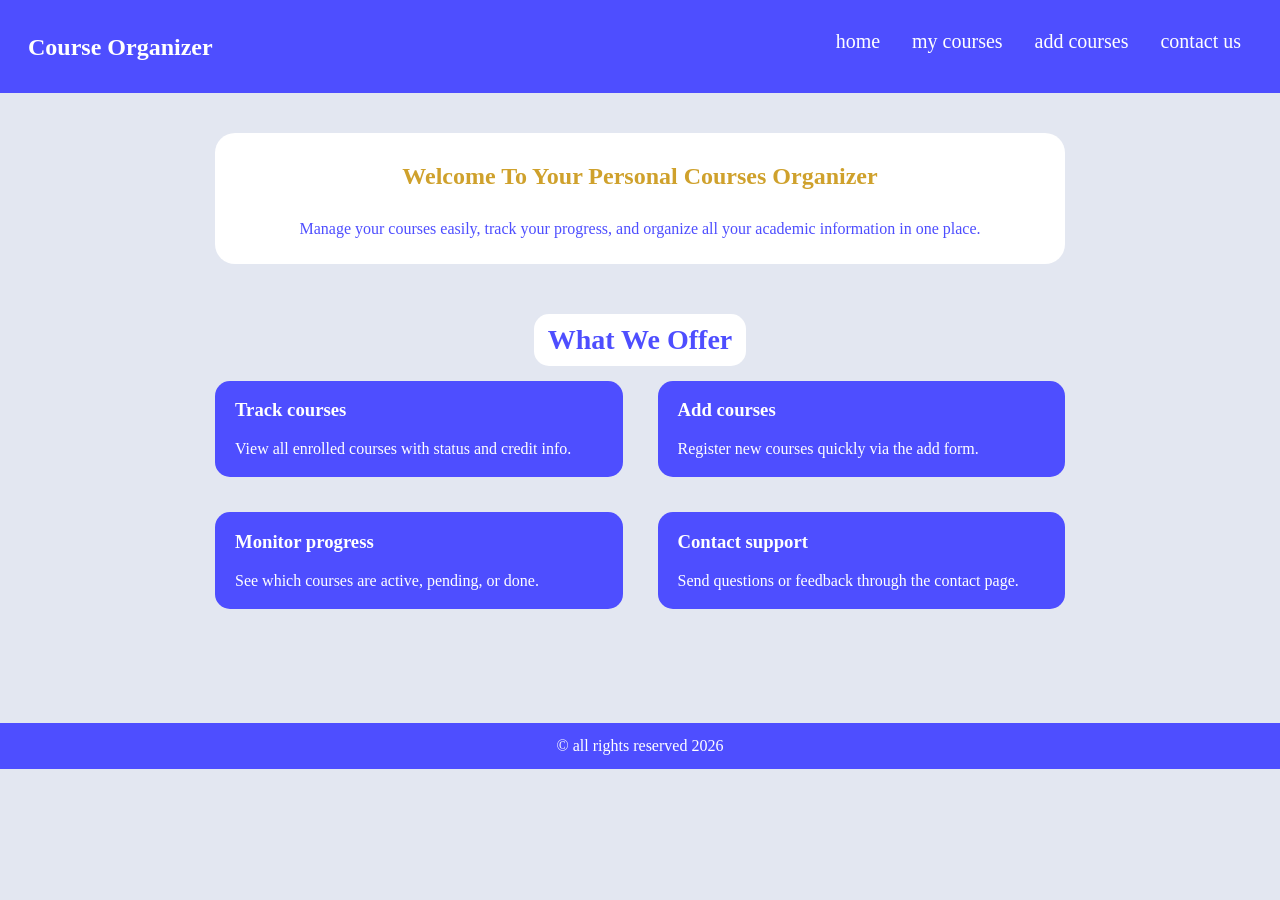
==== index.html @ 40d8cc01 "Add files via upload" ====
<!doctype html>
<html lang="en">
  <head>
    <meta charset="UTF-8" />
    <meta name="viewport" content="width=device-width, initial-scale=1.0" />
    <link rel="stylesheet" href="style.css" />
    <title>Course organiser</title>
  </head>
  <body>
    <header>
      <h2>course organizer</h2>
      <ul>
        <li><a href="index.html">home</a></li>
        <li><a href="courses.html">my courses</a></li>
        <li><a href="add.html">add courses</a></li>
        <li><a href="contact.html">contact us</a></li>
      </ul>
    </header>
    <main>
      <section class="hello">
        <h1>welcome to your personal courses organizer</h1>
        <p>
          Manage your courses easily, track your progress, and organize all your
          academic information in one place.
        </p>
      </section>
      <section class="features">
        <h2 class="feature_title">what we offer</h2>
        <div class="card">
          <h3>Track courses</h3>
          <p>View all enrolled courses with status and credit info.</p>
        </div>

        <div class="card">
          <h3>Add courses</h3>
          <p>Register new courses quickly via the add form.</p>
        </div>

        <div class="card">
          <h3>Monitor progress</h3>
          <p>See which courses are active, pending, or done.</p>
        </div>

        <div class="card">
          <h3>Contact support</h3>
          <p>Send questions or feedback through the contact page.</p>
        </div>
      </section>
    </main>
    <footer class="footer1">
        <p>&copy; all rights reserved 2026</p>
    </footer>
  </body>
</html>
---- style.css ----
body{
    margin: 0px;
    background-color: #e3e7f1;
}
header{
    background-color: #4e4eff;
    color: white;
    padding: 14px 28px 12px 28px;
    display: flex;
    justify-content: space-between;
}
header h2{
    text-transform: capitalize;
}
ul{
    list-style-type: none;
    display: flex;
    gap: 10px;
    flex-wrap: wrap;
}
a{
    text-decoration: none;
    color: white;
    font-size: 20px;
    padding: 11px;
    border-radius: 10px;
    transition: 0.3s;
}
a:hover{
    background-color: #3b3bff;
    border-radius: 15px;
    border: 1px solid white;
    padding: 10px;
    transition: 0.3s;
}
main{
    margin: auto;
    padding: 20px;
    color: white;
    max-width: 850px;
}
.hello{
    text-align: center;
    background-color: white;
    padding: 10px;
    margin-top: 20px;
    margin-bottom: 20px;
    border-radius: 20px;
    transition: 0.3s;
}
.hello:hover{
    transition: 0.3s;
    background-color: whitesmoke;
    outline: 2px solid #cfa12c;
    transform: translate(-3px);
}
.hello h1{
    text-transform: capitalize;
    margin-bottom: 30px;
    color: #cfa12c;
}
.hello p{
    color: #4e4eff;
}
.features{
    display: flex;
    flex-wrap: wrap;
    gap: 35px;
    justify-content: center;
}
.card{
    padding: 0px 0px 3px 20px;
    background-color: #4e4eff;
    border-radius: 15px;
    width: calc((850px - 35px - 40px)/2);
    transition: 0.3s;
}
.card:hover{
    background-color: #3b3bff;
    transition: 0.3s;
    transform: translate(-2px);
}
.features h2{
    font-size: 28px;
    color: #4e4eff;
    width: 25%;
    display: flex;
    flex-wrap: wrap;
    justify-content: center;
    text-transform: capitalize;
    background-color: white;
    border-radius: 15px;
    padding: 10px 0px;
    margin: 30px 196px -20px 196px;
}
.footer1{
    display: flex;
    flex-wrap: wrap;
    background-color: #4e4eff;
    color: white;
    margin-top: 94px;
    height: 46px;
    justify-content: center;
    align-content: center;
}
table{
    width: 100%;
    background-color: white;
    border-spacing: 0px;
    border: none;
    border-radius: 15px;
    overflow: hidden;
    margin: 35px auto;
}
.caption{
    color: white;
    text-transform: uppercase;
    margin: 25px 10px -15px 20px;
}
table th{
    color: #cfa12c;
    text-align: center;
    background-color: #4e4eff;
    padding: 18px 20px;
    text-transform: uppercase;
    font-size: 18px;
}
 table td{
    color: #4e4eff;
    padding: 20px 10px;
    text-align: center;
    border-bottom: 2px solid #eee;
    text-transform: capitalize;
}
table tr{
    transition: 0.3s;
}
table tr:hover{
    background-color: #eee;
    transition: 0.3s;
}

.footer2{
    display: flex;
    flex-wrap: wrap;
    background-color: #4e4eff;
    color: white;
    margin-top: 137px;
    height: 46px;
    justify-content: center;
    align-content: center;
}
.main3{
    background-color: white;
    border-radius: 15px;
    margin: 15px auto;
    width: 500px;
}
.main3 h2{
    color: #4e4eff;
    text-transform: capitalize;
    text-align: center;
    margin-bottom: 0px;
}
label{
   color: #4e4eff;
    display: flex;
    font-size: 20px;
    padding: 15px 0px;
    text-transform: capitalize;
    margin: 0px 0px -4px 5px;
}
.main3 input{
    border-radius: 15px;
    border: 1px solid #cfa12c;
    outline: none;
    width: 100%;
    background-color: #eee;
    height: 35px;
    padding: 2px 0px 2px 5px;
    color: #4e4eff;
    font-size: 16px;
}
textarea{
    width: 100%;
    border-radius: 15px;
    outline: none;
    border: 1px solid #cfa12c;
    height: 80px;
    background-color: #eee;
    padding: 5px 0px 5px 5px;
    color: #4e4eff;
    font-size: 16px;
}
button{
    width: fit-content;
    margin: 20px 0px 0px 180px;
    background-color: #4e4eff;
    color: white;
    padding: 15px 15px;
    outline: none;
    border: 1px solid #cfa12c;
    border-radius: 15px;
    font-size: 20px;
    text-transform: capitalize;
    cursor: pointer;
    transition: 0.3s;
}
button:hover{
    background-color: #3b3bff;
    transition: 0.3s;
    transform: translateY(-2px);
    border: 1px solid #cfa12c;
}
.footer3{
    display: flex;
    flex-wrap: wrap;
    background-color: #4e4eff;
    color: white;
    margin-top: 53px;
    height: 46px;
    justify-content: center;
    align-content: center;
}
.contact-main{
    display: flex;
    border-radius: 15px;
    margin: 30px auto;
}
.info{
    background-color: #4e4eff;
    width: 40%;
    border-radius: 15px 0px 0px 15px;
}
.info h3{
    color: #cfa12c;
    text-transform: capitalize;
    text-align: center;
    padding-top: 70px;
}
.info .title-p{
    text-align: center;
    margin-top: -10px;
}
.details span{
    padding: 0px 0px 0px 20px;

}
.details .item{
    padding: 15px 0px 10px 25px;
    display: flex;

}
.details i{
    padding: 0px 0px 0px 20px;
    color: #cfa12c;
}
.form{
    background-color: white;
    width: 60%;
    border-radius:0px 15px 15px 0px;
    z-index: 10;
}
.form h2{
    color: #4e4eff;
    text-align: center;
}
.form label{
    padding: 15px 0px 15px 20px;
    font-weight: bold;
}
.form input{
    padding: 15px 0px 15px 10px;
    width: 90%;
    background-color: #eee;
    margin: -8px 0px 3px 18px;
    border: 1px solid #cfa12c;
    border-radius: 15px;
    outline: none;
}
.form textarea{
    width: 90%;
    margin: 0px 0px 0px 15px;
    outline: none;      
}
.form .send-btn{
     width: fit-content;
    margin: 7px 0px 10px 190px;
    background-color: #4e4eff;
    color: white;
    padding: 15px 15px;
    outline: none;
    border: 1px solid #cfa12c;
    border-radius: 15px;
    font-size: 20px;
    text-transform: capitalize;
    cursor: pointer;
    transition: 0.3s;
}
.form .send-btn:hover{
    background-color: #3b3bff;
    transition: 0.3s;
    transform: translateY(-2px);
    border: 1px solid #cfa12c;    
}
.footer4{
    display: flex;
    flex-wrap: wrap;
    background-color: #4e4eff;
    color: white;
    margin-top: 107px;
    height: 46px;
    justify-content: center;
    align-content: center;
}
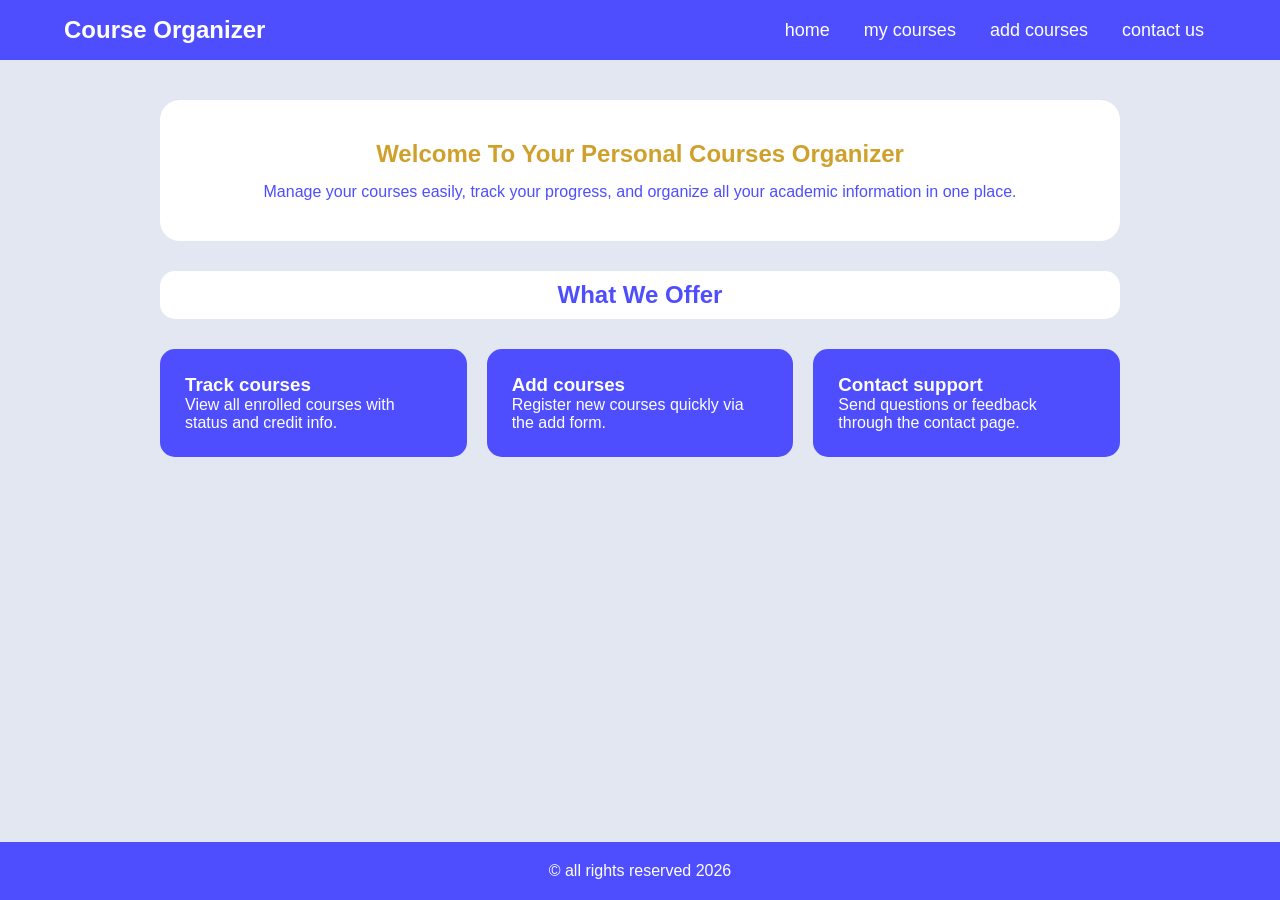
==== commit e66693d7: "Update index.html" ====
--- a/index.html
+++ b/index.html
@@ -37,11 +37,6 @@
         </div>
 
         <div class="card">
-          <h3>Monitor progress</h3>
-          <p>See which courses are active, pending, or done.</p>
-        </div>
-
-        <div class="card">
           <h3>Contact support</h3>
           <p>Send questions or feedback through the contact page.</p>
         </div>
--- a/style.css
+++ b/style.css
@@ -1,315 +1,254 @@
-body{
-    margin: 0px;
+/* --- Global Resets & Sticky Footer Setup --- */
+* {
+    box-sizing: border-box;
+    margin: 0;
+    padding: 0;
+}
+
+html, body {
+    height: 100%;
+}
+
+body {
     background-color: #e3e7f1;
-}
-header{
-    background-color: #4e4eff;
-    color: white;
-    padding: 14px 28px 12px 28px;
+    font-family: 'Segoe UI', Tahoma, Geneva, Verdana, sans-serif;
+    display: flex;
+    flex-direction: column;
+    min-height: 100vh; /* Forces body to be at least screen height */
+}
+
+/* --- Header & Navigation --- */
+header {
+    background-color: #4e4eff;
+    color: white;
+    padding: 1rem 5%;
     display: flex;
     justify-content: space-between;
-}
-header h2{
+    align-items: center;
+    flex-wrap: wrap;
+}
+
+header h2 {
     text-transform: capitalize;
 }
-ul{
+
+ul {
     list-style-type: none;
     display: flex;
     gap: 10px;
     flex-wrap: wrap;
-}
-a{
+    justify-content: flex-end;
+}
+
+a {
     text-decoration: none;
     color: white;
-    font-size: 20px;
-    padding: 11px;
+    font-size: 18px;
+    padding: 8px 12px;
     border-radius: 10px;
     transition: 0.3s;
 }
-a:hover{
+
+a:hover {
     background-color: #3b3bff;
-    border-radius: 15px;
-    border: 1px solid white;
+    outline: 1px solid white;
+}
+
+/* --- Main Content (The "Sticky" Part) --- */
+main {
+    flex: 1; /* Pushes the footer down by taking up all available space */
+    margin: 20px auto;
+    padding: 20px;
+    max-width: 1000px;
+    width: 95%;
+}
+
+/* --- Home Page Styles --- */
+.hello {
+    text-align: center;
+    background-color: white;
+    padding: 40px 20px;
+    margin-bottom: 30px;
+    border-radius: 20px;
+    transition: 0.3s;
+}
+
+.hello h1 {
+    text-transform: capitalize;
+    margin-bottom: 15px;
+    color: #cfa12c;
+}
+
+.hello p {
+    color: #4e4eff;
+}
+
+.features {
+    display: flex;
+    flex-wrap: wrap;
+    gap: 20px;
+    justify-content: center;
+}
+
+.feature_title {
+    width: 100%;
+    text-align: center;
+    color: #4e4eff;
+    background: white;
     padding: 10px;
-    transition: 0.3s;
-}
-main{
-    margin: auto;
+    border-radius: 15px;
+    text-transform: capitalize;
+    margin-bottom: 10px;
+}
+
+.card {
+    padding: 25px;
+    background-color: #4e4eff;
+    color: white;
+    border-radius: 15px;
+    flex: 1 1 300px; /* Adapts automatically to 1, 2, or 3 cards */
+    max-width: 450px;
+    transition: 0.3s;
+}
+
+.card:hover {
+    background-color: #3b3bff;
+    transform: translateY(-5px);
+}
+
+/* --- Table Styles --- */
+.tablee {
+    width: 100%;
+    overflow-x: auto;
+    margin-top: 20px;
+}
+
+table {
+    width: 100%;
+    background-color: white;
+    border-collapse: collapse;
+    border-radius: 15px;
+    overflow: hidden;
+    min-width: 600px;
+}
+
+table th {
+    color: #cfa12c;
+    background-color: #4e4eff;
+    padding: 15px;
+}
+
+table td {
+    color: #4e4eff;
+    padding: 15px;
+    text-align: center;
+    border-bottom: 1px solid #eee;
+}
+
+/* --- Form & Add Course --- */
+.main3 {
+    background-color: white;
+    border-radius: 15px;
+    padding: 30px;
+    max-width: 600px;
+    margin: 20px auto;
+}
+
+label {
+    color: #4e4eff;
+    display: block;
+    font-weight: bold;
+    margin: 15px 0 5px;
+}
+
+input, textarea {
+    width: 100%;
+    padding: 12px;
+    border: 1px solid #cfa12c;
+    border-radius: 10px;
+    background: #eee;
+    font-size: 16px;
+    outline: none;
+}
+
+button {
+    background-color: #4e4eff;
+    color: white;
+    padding: 12px 30px;
+    border: 1px solid #cfa12c;
+    border-radius: 15px;
+    cursor: pointer;
+    transition: 0.3s;
+}
+
+button:hover {
+    background-color: #3b3bff;
+}
+
+.but3, .but4 {
+    display: flex;
+    justify-content: center;
+    margin-top: 20px;
+}
+
+/* --- Contact Page --- */
+.contact-main {
+    display: flex;
+    flex-wrap: wrap;
+    background: white;
+    border-radius: 15px;
+    overflow: hidden;
+}
+
+.info {
+    background-color: #4e4eff;
+    color: white;
+    padding: 40px;
+    flex: 1 1 300px;
+}
+
+.details .item {
+    display: flex;
+    align-items: center;
+    margin: 20px 0;
+}
+
+.details i {
+    color: #cfa12c;
+    margin-right: 15px;
+}
+
+.form {
+    padding: 40px;
+    flex: 1 1 400px;
+}
+
+/* --- Uniform Footer --- */
+footer, .footer1, .footer2, .footer3, .footer4 {
+    background-color: #4e4eff;
+    color: white;
+    text-align: center;
     padding: 20px;
-    color: white;
-    max-width: 850px;
-}
-.hello{
-    text-align: center;
-    background-color: white;
-    padding: 10px;
-    margin-top: 20px;
-    margin-bottom: 20px;
-    border-radius: 20px;
-    transition: 0.3s;
-}
-.hello:hover{
-    transition: 0.3s;
-    background-color: whitesmoke;
-    outline: 2px solid #cfa12c;
-    transform: translate(-3px);
-}
-.hello h1{
-    text-transform: capitalize;
-    margin-bottom: 30px;
-    color: #cfa12c;
-}
-.hello p{
-    color: #4e4eff;
-}
-.features{
-    display: flex;
-    flex-wrap: wrap;
-    gap: 35px;
-    justify-content: center;
-}
-.card{
-    padding: 0px 0px 3px 20px;
-    background-color: #4e4eff;
-    border-radius: 15px;
-    width: calc((850px - 35px - 40px)/2);
-    transition: 0.3s;
-}
-.card:hover{
-    background-color: #3b3bff;
-    transition: 0.3s;
-    transform: translate(-2px);
-}
-.features h2{
-    font-size: 28px;
-    color: #4e4eff;
-    width: 25%;
-    display: flex;
-    flex-wrap: wrap;
-    justify-content: center;
-    text-transform: capitalize;
-    background-color: white;
-    border-radius: 15px;
-    padding: 10px 0px;
-    margin: 30px 196px -20px 196px;
-}
-.footer1{
-    display: flex;
-    flex-wrap: wrap;
-    background-color: #4e4eff;
-    color: white;
-    margin-top: 94px;
-    height: 46px;
-    justify-content: center;
-    align-content: center;
-}
-table{
-    width: 100%;
-    background-color: white;
-    border-spacing: 0px;
-    border: none;
-    border-radius: 15px;
-    overflow: hidden;
-    margin: 35px auto;
-}
-.caption{
-    color: white;
-    text-transform: uppercase;
-    margin: 25px 10px -15px 20px;
-}
-table th{
-    color: #cfa12c;
-    text-align: center;
-    background-color: #4e4eff;
-    padding: 18px 20px;
-    text-transform: uppercase;
-    font-size: 18px;
-}
- table td{
-    color: #4e4eff;
-    padding: 20px 10px;
-    text-align: center;
-    border-bottom: 2px solid #eee;
-    text-transform: capitalize;
-}
-table tr{
-    transition: 0.3s;
-}
-table tr:hover{
-    background-color: #eee;
-    transition: 0.3s;
-}
-
-.footer2{
-    display: flex;
-    flex-wrap: wrap;
-    background-color: #4e4eff;
-    color: white;
-    margin-top: 137px;
-    height: 46px;
-    justify-content: center;
-    align-content: center;
-}
-.main3{
-    background-color: white;
-    border-radius: 15px;
-    margin: 15px auto;
-    width: 500px;
-}
-.main3 h2{
-    color: #4e4eff;
-    text-transform: capitalize;
-    text-align: center;
-    margin-bottom: 0px;
-}
-label{
-   color: #4e4eff;
-    display: flex;
-    font-size: 20px;
-    padding: 15px 0px;
-    text-transform: capitalize;
-    margin: 0px 0px -4px 5px;
-}
-.main3 input{
-    border-radius: 15px;
-    border: 1px solid #cfa12c;
-    outline: none;
-    width: 100%;
-    background-color: #eee;
-    height: 35px;
-    padding: 2px 0px 2px 5px;
-    color: #4e4eff;
-    font-size: 16px;
-}
-textarea{
-    width: 100%;
-    border-radius: 15px;
-    outline: none;
-    border: 1px solid #cfa12c;
-    height: 80px;
-    background-color: #eee;
-    padding: 5px 0px 5px 5px;
-    color: #4e4eff;
-    font-size: 16px;
-}
-button{
-    width: fit-content;
-    margin: 20px 0px 0px 180px;
-    background-color: #4e4eff;
-    color: white;
-    padding: 15px 15px;
-    outline: none;
-    border: 1px solid #cfa12c;
-    border-radius: 15px;
-    font-size: 20px;
-    text-transform: capitalize;
-    cursor: pointer;
-    transition: 0.3s;
-}
-button:hover{
-    background-color: #3b3bff;
-    transition: 0.3s;
-    transform: translateY(-2px);
-    border: 1px solid #cfa12c;
-}
-.footer3{
-    display: flex;
-    flex-wrap: wrap;
-    background-color: #4e4eff;
-    color: white;
-    margin-top: 53px;
-    height: 46px;
-    justify-content: center;
-    align-content: center;
-}
-.contact-main{
-    display: flex;
-    border-radius: 15px;
-    margin: 30px auto;
-}
-.info{
-    background-color: #4e4eff;
-    width: 40%;
-    border-radius: 15px 0px 0px 15px;
-}
-.info h3{
-    color: #cfa12c;
-    text-transform: capitalize;
-    text-align: center;
-    padding-top: 70px;
-}
-.info .title-p{
-    text-align: center;
-    margin-top: -10px;
-}
-.details span{
-    padding: 0px 0px 0px 20px;
-
-}
-.details .item{
-    padding: 15px 0px 10px 25px;
-    display: flex;
-
-}
-.details i{
-    padding: 0px 0px 0px 20px;
-    color: #cfa12c;
-}
-.form{
-    background-color: white;
-    width: 60%;
-    border-radius:0px 15px 15px 0px;
-    z-index: 10;
-}
-.form h2{
-    color: #4e4eff;
-    text-align: center;
-}
-.form label{
-    padding: 15px 0px 15px 20px;
-    font-weight: bold;
-}
-.form input{
-    padding: 15px 0px 15px 10px;
-    width: 90%;
-    background-color: #eee;
-    margin: -8px 0px 3px 18px;
-    border: 1px solid #cfa12c;
-    border-radius: 15px;
-    outline: none;
-}
-.form textarea{
-    width: 90%;
-    margin: 0px 0px 0px 15px;
-    outline: none;      
-}
-.form .send-btn{
-     width: fit-content;
-    margin: 7px 0px 10px 190px;
-    background-color: #4e4eff;
-    color: white;
-    padding: 15px 15px;
-    outline: none;
-    border: 1px solid #cfa12c;
-    border-radius: 15px;
-    font-size: 20px;
-    text-transform: capitalize;
-    cursor: pointer;
-    transition: 0.3s;
-}
-.form .send-btn:hover{
-    background-color: #3b3bff;
-    transition: 0.3s;
-    transform: translateY(-2px);
-    border: 1px solid #cfa12c;    
-}
-.footer4{
-    display: flex;
-    flex-wrap: wrap;
-    background-color: #4e4eff;
-    color: white;
-    margin-top: 107px;
-    height: 46px;
-    justify-content: center;
-    align-content: center;
-}
+    width: 100%;
+}
+
+/* --- Responsive Media Queries --- */
+@media (max-width: 768px) {
+    header {
+        flex-direction: column;
+        text-align: center;
+    }
+
+    header ul {
+        margin-top: 15px;
+        justify-content: center;
+    }
+
+    .info, .form {
+        padding: 25px;
+    }
+    
+    .card {
+        max-width: 100%;
+    }
+}
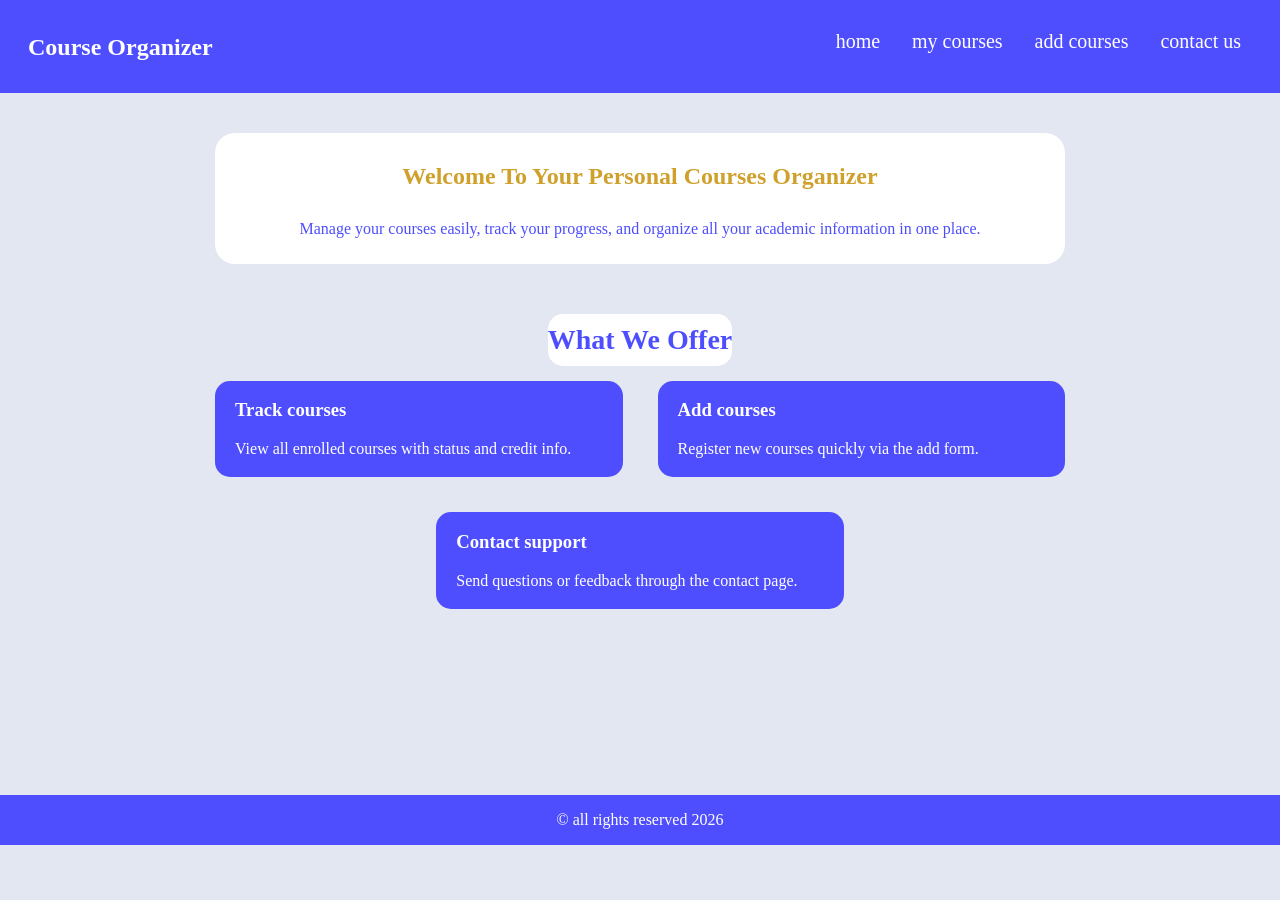
==== commit 9a193046: "Update index.html" ====
--- a/index.html
+++ b/index.html
@@ -4,7 +4,7 @@
     <meta charset="UTF-8" />
     <meta name="viewport" content="width=device-width, initial-scale=1.0" />
     <link rel="stylesheet" href="style.css" />
-    <title>Course organiser</title>
+    <title>Course organizer</title>
   </head>
   <body>
     <header>
--- a/style.css
+++ b/style.css
@@ -1,254 +1,385 @@
-/* --- Global Resets & Sticky Footer Setup --- */
-* {
-    box-sizing: border-box;
-    margin: 0;
-    padding: 0;
-}
+body{
+    margin: 0px;
+    background-color: #e3e7f1;
+}
+header{
+    background-color: #4e4eff;
+    color: white;
+    padding: 14px 28px 12px 28px;
+    display: flex;
+    justify-content: space-between;
+}
+@media (max-width: 768px){
+    header{
 
-html, body {
-    height: 100%;
-}
-
-body {
-    background-color: #e3e7f1;
-    font-family: 'Segoe UI', Tahoma, Geneva, Verdana, sans-serif;
-    display: flex;
-    flex-direction: column;
-    min-height: 100vh; /* Forces body to be at least screen height */
-}
-
-/* --- Header & Navigation --- */
-header {
-    background-color: #4e4eff;
-    color: white;
-    padding: 1rem 5%;
-    display: flex;
-    justify-content: space-between;
-    align-items: center;
-    flex-wrap: wrap;
-}
-
-header h2 {
-    text-transform: capitalize;
-}
-
-ul {
+    }
+}
+header h2{
+    text-transform: capitalize;
+}
+ul{
     list-style-type: none;
     display: flex;
     gap: 10px;
     flex-wrap: wrap;
-    justify-content: flex-end;
-}
-
-a {
+}
+a{
     text-decoration: none;
     color: white;
-    font-size: 18px;
-    padding: 8px 12px;
+    font-size: 20px;
+    padding: 11px;
     border-radius: 10px;
     transition: 0.3s;
 }
-
-a:hover {
+a:hover{
     background-color: #3b3bff;
-    outline: 1px solid white;
-}
-
-/* --- Main Content (The "Sticky" Part) --- */
-main {
-    flex: 1; /* Pushes the footer down by taking up all available space */
-    margin: 20px auto;
+    border-radius: 15px;
+    border: 1px solid white;
+    padding: 10px;
+    transition: 0.3s;
+}
+main{
+    margin: auto;
     padding: 20px;
-    max-width: 1000px;
-    width: 95%;
-}
-
-/* --- Home Page Styles --- */
-.hello {
+    color: white;
+    max-width: 850px;
+}
+.hello{
     text-align: center;
     background-color: white;
-    padding: 40px 20px;
+    padding: 10px;
+    margin-top: 20px;
+    margin-bottom: 20px;
+    border-radius: 20px;
+    transition: 0.3s;
+}
+.hello:hover{
+    transition: 0.3s;
+    background-color: whitesmoke;
+    outline: 2px solid #cfa12c;
+    transform: translate(-3px);
+}
+.hello h1{
+    text-transform: capitalize;
     margin-bottom: 30px;
-    border-radius: 20px;
-    transition: 0.3s;
-}
-
-.hello h1 {
-    text-transform: capitalize;
-    margin-bottom: 15px;
     color: #cfa12c;
 }
-
-.hello p {
-    color: #4e4eff;
-}
-
-.features {
-    display: flex;
-    flex-wrap: wrap;
-    gap: 20px;
-    justify-content: center;
-}
-
-.feature_title {
-    width: 100%;
-    text-align: center;
-    color: #4e4eff;
-    background: white;
-    padding: 10px;
-    border-radius: 15px;
-    text-transform: capitalize;
-    margin-bottom: 10px;
-}
-
-.card {
-    padding: 25px;
-    background-color: #4e4eff;
-    color: white;
-    border-radius: 15px;
-    flex: 1 1 300px; /* Adapts automatically to 1, 2, or 3 cards */
-    max-width: 450px;
-    transition: 0.3s;
-}
-
-.card:hover {
+.hello p{
+    color: #4e4eff;
+}
+.features{
+    display: flex;
+    flex-wrap: wrap;
+    gap: 35px;
+    justify-content: center;
+}
+.card{
+    padding: 0px 0px 3px 20px;
+    background-color: #4e4eff;
+    border-radius: 15px;
+    width: calc((850px - 35px - 40px)/2);
+    transition: 0.3s;
+}
+.card:hover{
     background-color: #3b3bff;
-    transform: translateY(-5px);
-}
-
-/* --- Table Styles --- */
-.tablee {
-    width: 100%;
-    overflow-x: auto;
-    margin-top: 20px;
-}
-
-table {
+    transition: 0.3s;
+    transform: translate(-2px);
+}
+.features h2{
+    font-size: 28px;
+    color: #4e4eff;
+    width: fit-content;
+    display: flex;
+    flex-wrap: wrap;
+    justify-content: center;
+    text-transform: capitalize;
+    background-color: white;
+    border-radius: 15px;
+    padding: 10px 0px;
+    margin: 30px 196px -20px 196px;
+    white-space: nowrap;
+}
+.footer1{
+    display: flex;
+    flex-wrap: wrap;
+    background-color: #4e4eff;
+    color: white;
+    margin-top: 13%;
+    justify-content: center;
+    align-content: center;
+}
+table{
     width: 100%;
     background-color: white;
-    border-collapse: collapse;
+    border-spacing: 0px;
+    border: none;
     border-radius: 15px;
     overflow: hidden;
-    min-width: 600px;
+    margin: 35px auto;
+}
+.caption{
+    color: white;
+    text-transform: uppercase;
+    margin: 25px 10px -15px 20px;
+}
+table th{
+    color: #cfa12c;
+    text-align: center;
+    background-color: #4e4eff;
+    padding: 18px 20px;
+    text-transform: uppercase;
+    font-size: 18px;
+}
+ table td{
+    color: #4e4eff;
+    padding: 20px 10px;
+    text-align: center;
+    border-bottom: 2px solid #eee;
+    text-transform: capitalize;
+}
+table tr{
+    transition: 0.3s;
+}
+table tr:hover{
+    background-color: #eee;
+    transition: 0.3s;
 }
 
-table th {
+.footer2{
+    display: flex;
+    flex-wrap: wrap;
+    background-color: #4e4eff;
+    color: white;
+    margin-top: 16%;
+    /* height: 46px; */
+    justify-content: center;
+    align-content: center;
+}
+.main3{
+  background-color: white;
+    border-radius: 15px;
+    margin: 5% auto;
+    width: 500px;
+    max-width: 58%;
+}
+.main3 h2{
+    color: #4e4eff;
+    text-transform: capitalize;
+    text-align: center;
+    margin-bottom: 0px;
+}
+label{
+   color: #4e4eff;
+    display: flex;
+    font-size: 20px;
+    padding: 15px 0px;
+    text-transform: capitalize;
+    margin: 0px 0px -4px 5px;
+}
+.main3 input{
+    border-radius: 15px;
+    border: 1px solid #cfa12c;
+    outline: none;
+    width: 100%;
+    background-color: #eee;
+    height: 35px;
+    padding: 2px 0px 2px 5px;
+    color: #4e4eff;
+    font-size: 16px;
+}
+textarea{
+    width: 100%;
+    border-radius: 15px;
+    outline: none;
+    border: 1px solid #cfa12c;
+    height: 80px;
+    background-color: #eee;
+    padding: 5px 0px 5px 5px;
+    color: #4e4eff;
+    font-size: 16px;
+}
+button{
+    width: fit-content;
+    background-color: #4e4eff;
+    color: white;
+    padding: 15px 15px;
+    outline: none;
+    border: 1px solid #cfa12c;
+    border-radius: 15px;
+    font-size: 20px;
+    text-transform: capitalize;
+    cursor: pointer;
+    transition: 0.3s;
+}
+button:hover{
+    background-color: #3b3bff;
+    transition: 0.3s;
+    transform: translateY(-2px);
+    border: 1px solid #cfa12c;
+}
+.footer3{
+    display: flex;
+    flex-wrap: wrap;
+    background-color: #4e4eff;
+    color: white;
+    margin-top: 6%;
+    justify-content: center;
+    align-content: center;
+}
+.contact-main{
+    display: flex;
+    border-radius: 15px;
+    margin: 5% auto;
+}
+.info{
+    background-color: #4e4eff;
+    width: 40%;
+    border-radius: 15px 0px 0px 15px;
+}
+.info h3{
     color: #cfa12c;
-    background-color: #4e4eff;
-    padding: 15px;
-}
+    text-transform: capitalize;
+    text-align: center;
+    padding-top: 70px;
+}
+.info .title-p{
+    text-align: center;
+    margin-top: -10px;
+}
+.details span{
+    padding: 0px 0px 0px 20px;
 
-table td {
-    color: #4e4eff;
-    padding: 15px;
-    text-align: center;
-    border-bottom: 1px solid #eee;
-}
+}
+.details .item{
+   padding: 5% 5% 3% 0%;
+    display: flex;
 
-/* --- Form & Add Course --- */
-.main3 {
+}
+.details i{
+    padding: 0px 0px 0px 20px;
+    color: #cfa12c;
+}
+.form{
     background-color: white;
-    border-radius: 15px;
-    padding: 30px;
-    max-width: 600px;
-    margin: 20px auto;
-}
-
-label {
-    color: #4e4eff;
-    display: block;
+    width: 60%;
+    border-radius:0px 15px 15px 0px;
+    z-index: 10;
+}
+.form h2{
+    color: #4e4eff;
+    text-align: center;
+}
+.form label{
+    padding: 15px 0px 15px 20px;
     font-weight: bold;
-    margin: 15px 0 5px;
-}
-
-input, textarea {
-    width: 100%;
-    padding: 12px;
-    border: 1px solid #cfa12c;
-    border-radius: 10px;
-    background: #eee;
-    font-size: 16px;
-    outline: none;
-}
-
-button {
-    background-color: #4e4eff;
-    color: white;
-    padding: 12px 30px;
-    border: 1px solid #cfa12c;
-    border-radius: 15px;
+}
+.form input{
+    padding: 15px 0px 15px 10px;
+    width: 90%;
+    background-color: #eee;
+    margin: 0% 4% 0% 4%;
+    border: 1px solid #cfa12c;
+    border-radius: 15px;
+    outline: none;
+}
+.form textarea{
+    width: 90%;
+    margin: 0% 4% 0% 4%;
+    outline: none; 
+}
+.form .send-btn{
+     width: fit-content;
+    background-color: #4e4eff;
+    color: white;
+    padding: 15px 15px;
+    outline: none;
+    border: 1px solid #cfa12c;
+    border-radius: 15px;
+    font-size: 20px;
+    text-transform: capitalize;
     cursor: pointer;
     transition: 0.3s;
 }
-
-button:hover {
+.form .send-btn:hover{
     background-color: #3b3bff;
-}
-
-.but3, .but4 {
-    display: flex;
-    justify-content: center;
-    margin-top: 20px;
-}
-
-/* --- Contact Page --- */
-.contact-main {
-    display: flex;
-    flex-wrap: wrap;
-    background: white;
-    border-radius: 15px;
-    overflow: hidden;
-}
-
-.info {
-    background-color: #4e4eff;
-    color: white;
-    padding: 40px;
-    flex: 1 1 300px;
-}
-
-.details .item {
-    display: flex;
-    align-items: center;
-    margin: 20px 0;
-}
-
-.details i {
-    color: #cfa12c;
-    margin-right: 15px;
-}
-
-.form {
-    padding: 40px;
-    flex: 1 1 400px;
-}
-
-/* --- Uniform Footer --- */
-footer, .footer1, .footer2, .footer3, .footer4 {
-    background-color: #4e4eff;
-    color: white;
-    text-align: center;
-    padding: 20px;
-    width: 100%;
-}
-
-/* --- Responsive Media Queries --- */
-@media (max-width: 768px) {
-    header {
+    transition: 0.3s;
+    transform: translateY(-2px);
+    border: 1px solid #cfa12c;    
+}
+.footer4{
+    display: flex;
+    flex-wrap: wrap;
+    background-color: #4e4eff;
+    color: white;
+    margin: 11% 0% 0% 0%;
+    /* height: 46px; */
+    justify-content: center;
+    align-content: center;
+}
+.tablee{
+    overflow-x: auto;
+}
+.but3{
+   display: flex;
+   justify-content: center;   
+   margin-top: 5%;
+   margin-bottom: 0%;
+}
+.but4{
+    display: flex;
+    justify-content: center;
+}
+@media (max-width: 768px){
+    .contact-main{
+        
+    }
+}
+@media (max-width: 430px){
+    .contact-main{
         flex-direction: column;
-        text-align: center;
-    }
-
-    header ul {
-        margin-top: 15px;
+    }
+}
+@media (max-width: 430px){
+    .info{
+        width: 100%;
+        border-radius: 15px 15px 0px 0px;
+        margin: auto;
+    }
+}
+@media (max-width: 430px){
+    .form{
+       width: 100%;
+       border-radius: 0px 0px 15px 15px;
+       margin: auto;
+    }
+}
+@media (max-width: 430px){
+    .h3p-info{
+        margin-top: -20%;
+    }
+}
+@media (max-width: 768px){
+    .main3{
+        max-width: 85%;
+        font-size: 16px;
+    }
+}
+@media (max-width: 430px){
+    header{
+        flex-direction: column;
+    }
+}
+@media (max-width: 430px){
+    header h2{ 
+        margin-bottom: 0%;
+        display: flex;
+        flex-wrap: wrap;
         justify-content: center;
     }
-
-    .info, .form {
-        padding: 25px;
-    }
-    
-    .card {
-        max-width: 100%;
-    }
-}
+}
+@media (max-width: 430px){
+    ul{
+        flex-direction: column;
+        align-content: center;
+    }
+}
